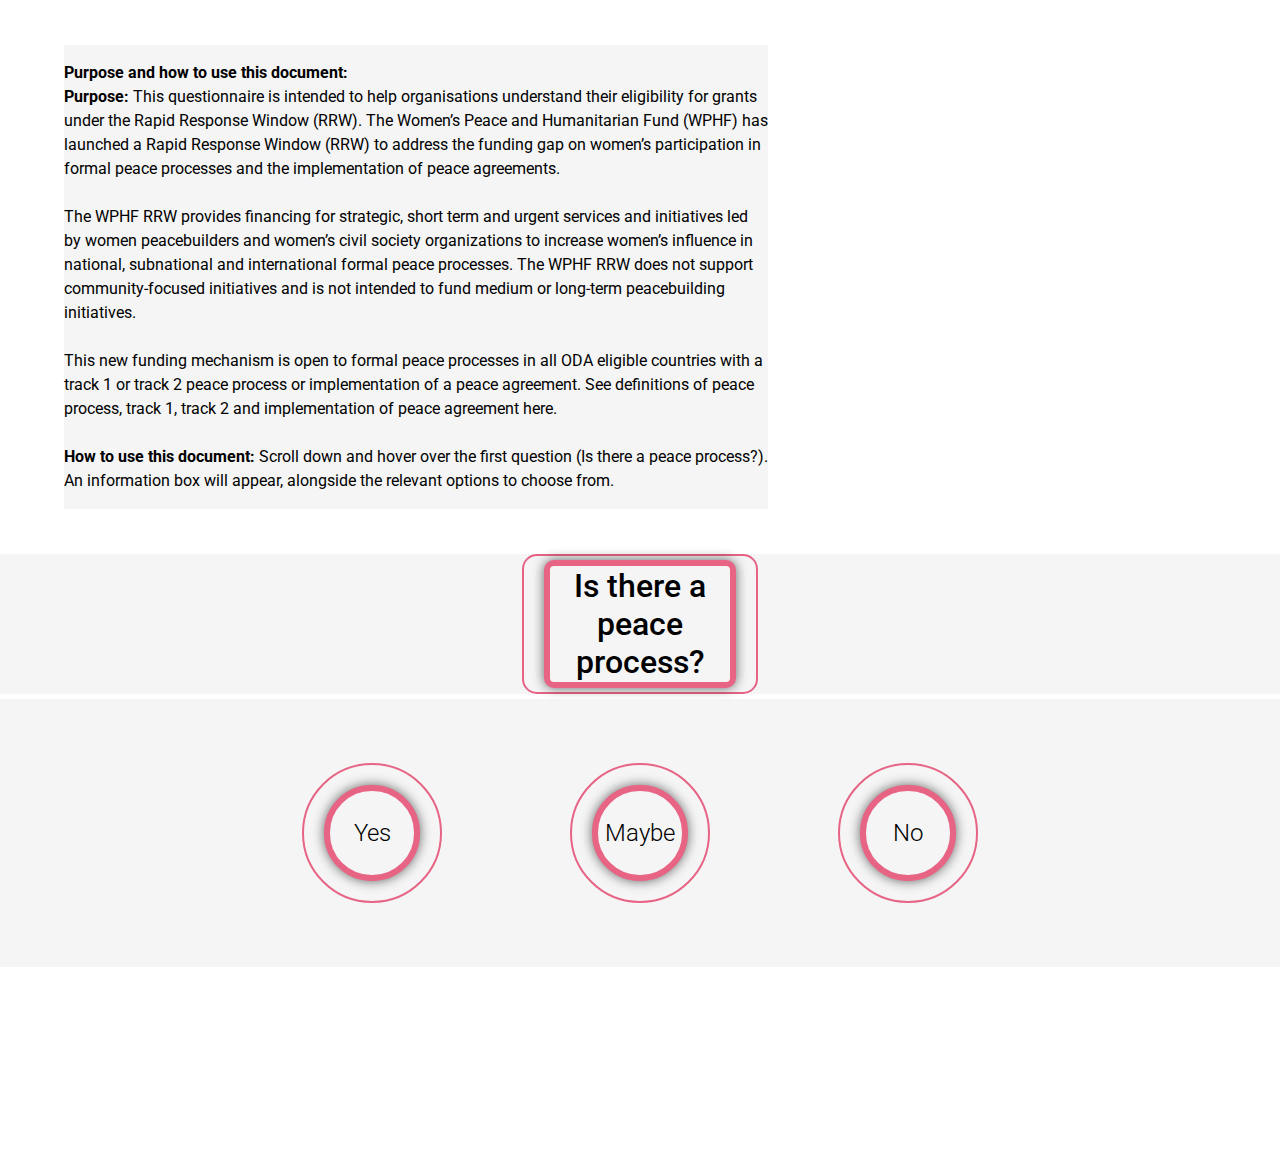
==== docs/index.html @ 641732fc "created a docs folder" ====
<!DOCTYPE html>
<html lang="en">
<head>
    <meta charset="UTF-8">
    <meta name="viewport" content="width=device-width, initial-scale=1.0">
    <link rel="stylesheet" href="https://fonts.googleapis.com/css2?family=Roboto:wght@300;400;500;700;900&display=swap">
    <link rel="stylesheet" type="text/css" href="RRW.css"> <!-- Assuming "styles.css" is in the same directory -->
    <script src="RRW.js"></script>
    <title>Inclusive Peace Demo site</title>
    <style>

        body {
            display: flex;
            justify-content: center;
            align-items: flex-start; /* Align items near the top */
            min-height: 100vh;
            margin: 0;
            background-color: #ffffff; /* Background color for the entire page */
        }
    .flowchart-container {
        margin-top: 5px; /* Small margin from the top */
    }
    </style>

</head>
<!--Body text begins here -->
<body>

<div class = container>
    <div class="preamblecontainer">
        <p> <strong> Purpose and how to use this document: </strong> <br>
            <strong> Purpose: </strong>This questionnaire is intended to help organisations understand their eligibility for grants under the Rapid Response Window (RRW). The Women’s Peace and Humanitarian Fund (WPHF) has launched a Rapid Response Window (RRW) to address the funding gap on women’s participation in formal peace processes and the implementation of peace agreements.
            <br><br>
            The WPHF RRW provides financing for strategic, short term and urgent services and initiatives led by women peacebuilders and women’s civil society organizations to increase women’s influence in national, subnational and international formal peace processes. The WPHF RRW does not support community-focused initiatives and is not intended to fund medium or long-term peacebuilding initiatives.
            <br><br>
            This new funding mechanism is open to formal peace processes in all ODA eligible countries with a track 1 or track 2 peace process or implementation of a peace agreement. See definitions of peace process, track 1, track 2 and implementation of peace agreement here.
            <br><br>
            <strong> How to use this document: </strong> Scroll down and hover over the first question (Is there a peace process?). An information box will appear, alongside the relevant options to choose from.
        </p>
    </div>
<!--    <div class="flowchart-super-container">-->

    <div class="flowchart-container">
                <div class="rectanglecard" >
                    <div class="rectanglecard-inner">
                        <!-- Your content goes here -->
                        <h1> Is there a peace process? </h1>
                    </div>
                </div>
    </div>

    <div class="flowchart-container">

        <div class="circlecard" id="element1">
            <div class="circlecard-inner" >
                <h2> Yes </h2>
            </div>
        </div>
        <div class="circlecard" id="element2">
            <div class="circlecard-inner">
                <h2> Maybe </h2>
            </div>
        </div>
        <div class="circlecard" id="element3">
            <div class="circlecard-inner">
            <h2> No </h2>
            </div>
        </div>
    </div>
</div>
<!--</div>-->
</body>
</html>
---- docs/RRW.css ----
body {
    background-color: #E76485; /* Background color for the entire page */
    font-family: 'Roboto', sans-serif;
}

h1 {
    font-family: 'Roboto', sans-serif;
    font-weight: 500; /* You can specify different font weights as needed */
    color: #000000;
}
h2 {
    font-family: 'Roboto', sans-serif;
    font-weight: 300; /* You can specify different font weights as needed */
    color: #000000;
}

p {
    font-family: 'Roboto', sans-serif;
    font-weight: 400;
    color: #000000;
}

/*create a class shared by all cards */


.container {
    position: relative;
    text-align: center; /* Center text horizontally */
}

.preamblecontainer{
    margin: 5vh 40vw 5vh 5vw; /* Margin values (top right bottom left) as percentages */
    /*width: 97.5vw; */
    /*height: 97.5vw;*/
    background-color: whitesmoke;
    display: flex; /* Use flexbox */
    justify-content: center; /* Center content horizontally */
    align-items: center; /* Center content vertically */
    text-align: left; /* Center text horizontally */
    line-height: 1.5; /* Increase line spacing to 1.5 times the font size */
}

.flowchart-super-container {
    margin-top: 0px; /* Increased margin from the top */
    background-color: whitesmoke;
    display: flex; /* Use flexbox */
    justify-content: center; /* Center content horizontally */
    align-items: center; /* Center content vertically */
    text-align: center; /* Center text horizontally */
}

.flowchart-container {
    margin-top: 0px; /* Increased margin from the top */
    background-color: whitesmoke;
    display: flex; /* Use flexbox */
    justify-content: center; /* Center content horizontally */
    align-items: center; /* Center content vertically */
    text-align: center; /* Center text horizontally */
}

.rectanglecard {
    width: 15vw; /* Set the width and height to make it a circle */
    height: 7.5vw;
    /*width: 200px; !* Set the width and height to make it a circle *!*/
    /*height: 200px;*/
    background-color: whitesmoke;
    border-radius: 15px; /* Adjust the value to control the roundness of the corners */
    padding: 20px; /* Adjust the padding as needed */
    margin: 0; /* Reset margin to zero */
    display: flex; /* Use flexbox */
    justify-content: center; /* Center content horizontally */
    align-items: center; /* Center content vertically */
    border: 2px solid #E76485; /* Add border color and width */
}

.rectanglecard-inner {
    background-color: whitesmoke;
    box-shadow: 0px 0px 12px rgba(0, 0, 0, 0.6); /* Optional: Add a shadow for depth */
    width: 80%; /* Set width and height to 100% for a perfect circle */
    height: 80%;
    border-radius: 10px; /* Adjust the value for inner rectangle roundness */
    padding: 20px; /* Adjust the padding as needed */
    margin: 0; /* Reset margin to zero */
    display: flex; /* Use flexbox */
    justify-content: center; /* Center content horizontally */
    align-items: center; /* Center content vertically */
    text-align: center; /* Center text horizontally */
    border: 6px solid #E76485; /* Add border color and width */
}

.circlecards {
    display: flex;
    justify-content: space-between; /* Evenly space the circle cards */
    /*width: 100%;*/
    flex-direction: column;
    align-items: center;
    margin: 15vw; /* Spacing between rectangle card and circle cards */
}

.circlecard {
    width: 7.5vw; /* Set the width and height to make it a circle */
    height: 7.5vw;
    /*width: 200px; !* Set the width and height to make it a circle *!*/
    /*height: 200px;*/
    background-color: whitesmoke;
    border-radius: 50%; /* Use 50% border-radius to make it a circle */
    padding: 20px; /* Adjust the padding as needed */
    margin: 5vw;
    /*margin-top: 20px; !* Spacing between circle cards *!*/
    /*box-sizing: border-box;*/

    display: flex; /* Use flexbox */
    flex-direction: column;
    justify-content: center; /* Center content horizontally */
    align-items: center; /* Center content vertically */
    border: 2px solid #E76485; /* Add border color and width */
}

.circlecard-inner {
    background-color: whitesmoke;
    box-shadow: 0px 0px 12px rgba(0, 0, 0, 0.6); /* Optional: Add a shadow for depth */
    width: 6.5vw; /* Set the width and height to make it a circle */
    height: 6.5vw;
    /*width: 100%; !* Set width and height to 100% for a perfect circle *!*/
    /*height: 100%;*/
    border-radius: 50%;
    /*padding: 20px; !* Adjust the padding as needed *!*/
    margin: 0; /* Reset margin to zero */
    display: flex; /* Use flexbox */
    justify-content: center; /* Center content horizontally */
    align-items: center; /* Center content vertically */
    text-align: center; /* Center text horizontally */
    border: 6px solid #E76485; /* Add border color and width */
}


.line-svg {
    position: absolute;
    top: 0;
    left: 0;
    width: 100%;
    height: 100%;
}

line {
    position: absolute;
    stroke: #000; /* Line color */
    stroke-width: 4px; /* Line width */
    z-index: 2; /* Place the line behind other elements */
}

/*#line {*/
/*    position: absolute;*/
/*    background-color: #000;*/
/*    z-index: -1; !* Place the line behind other elements *!*/
/*}*/
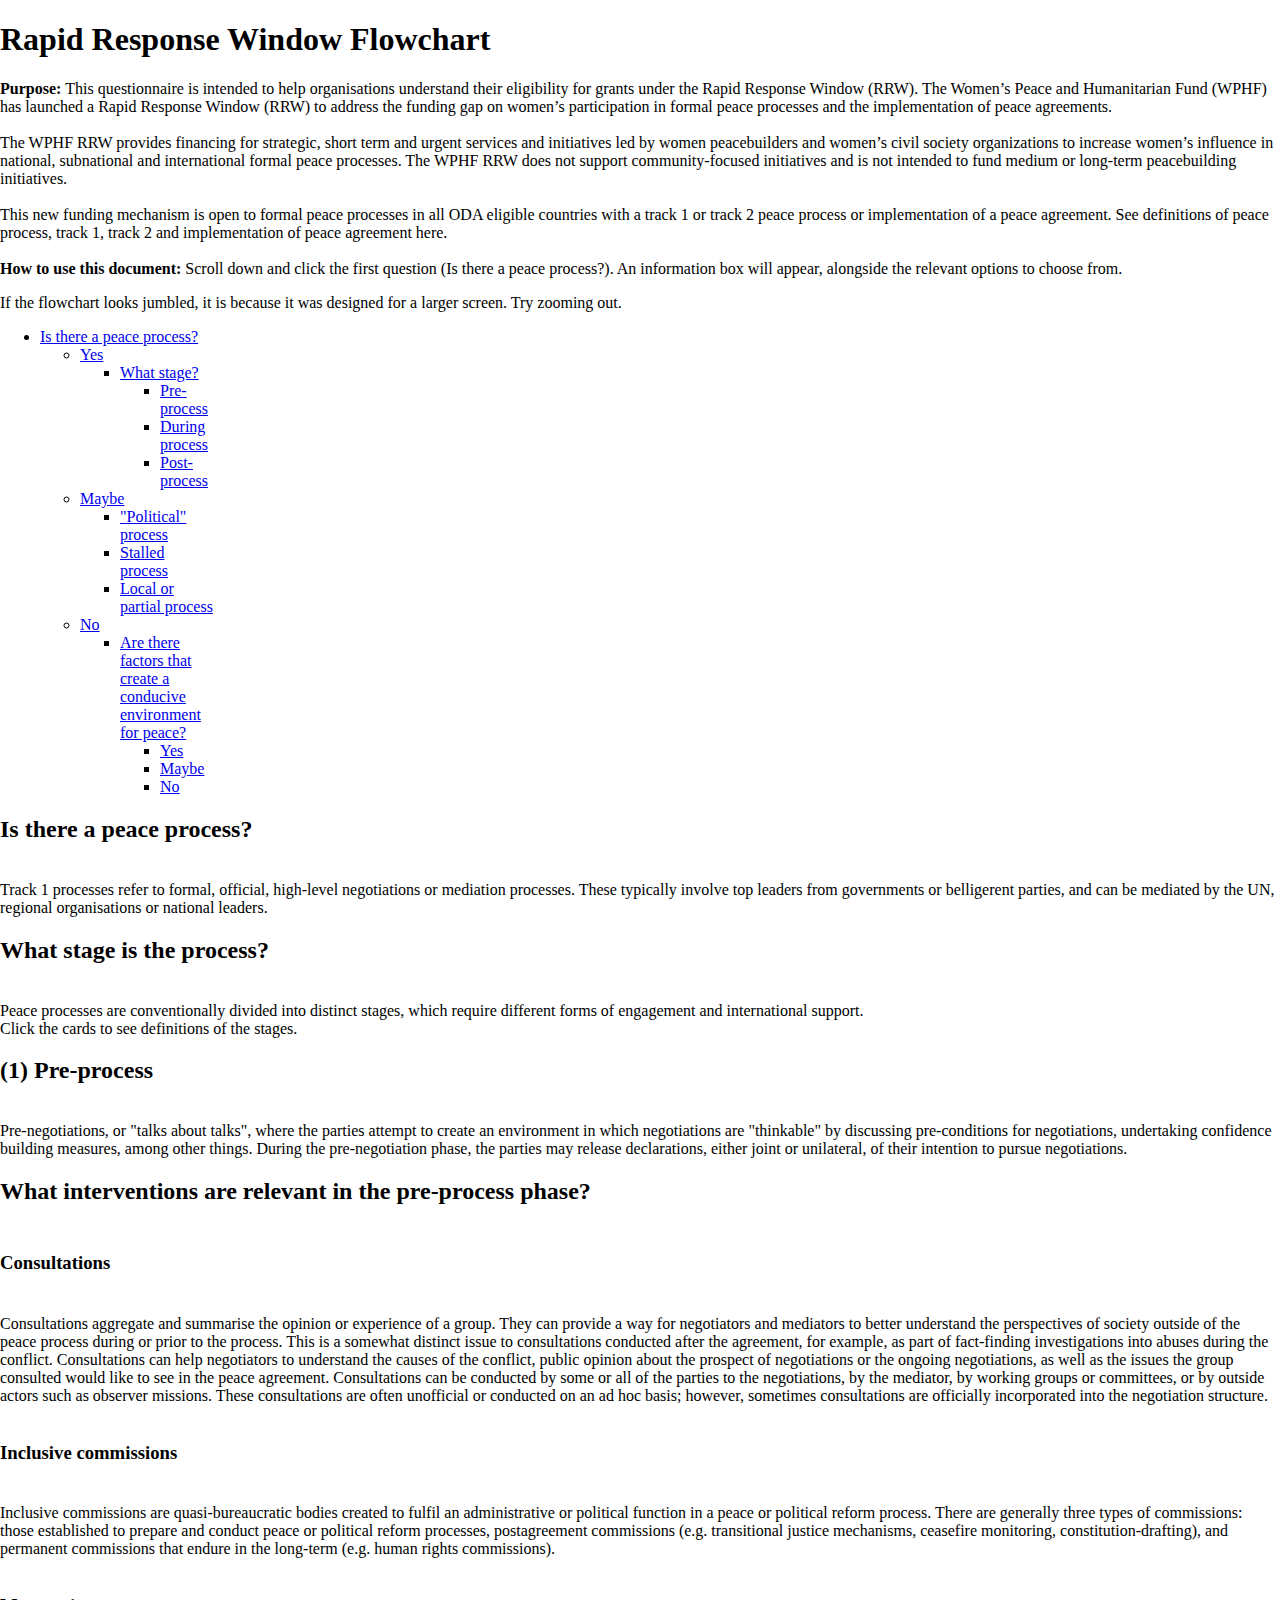
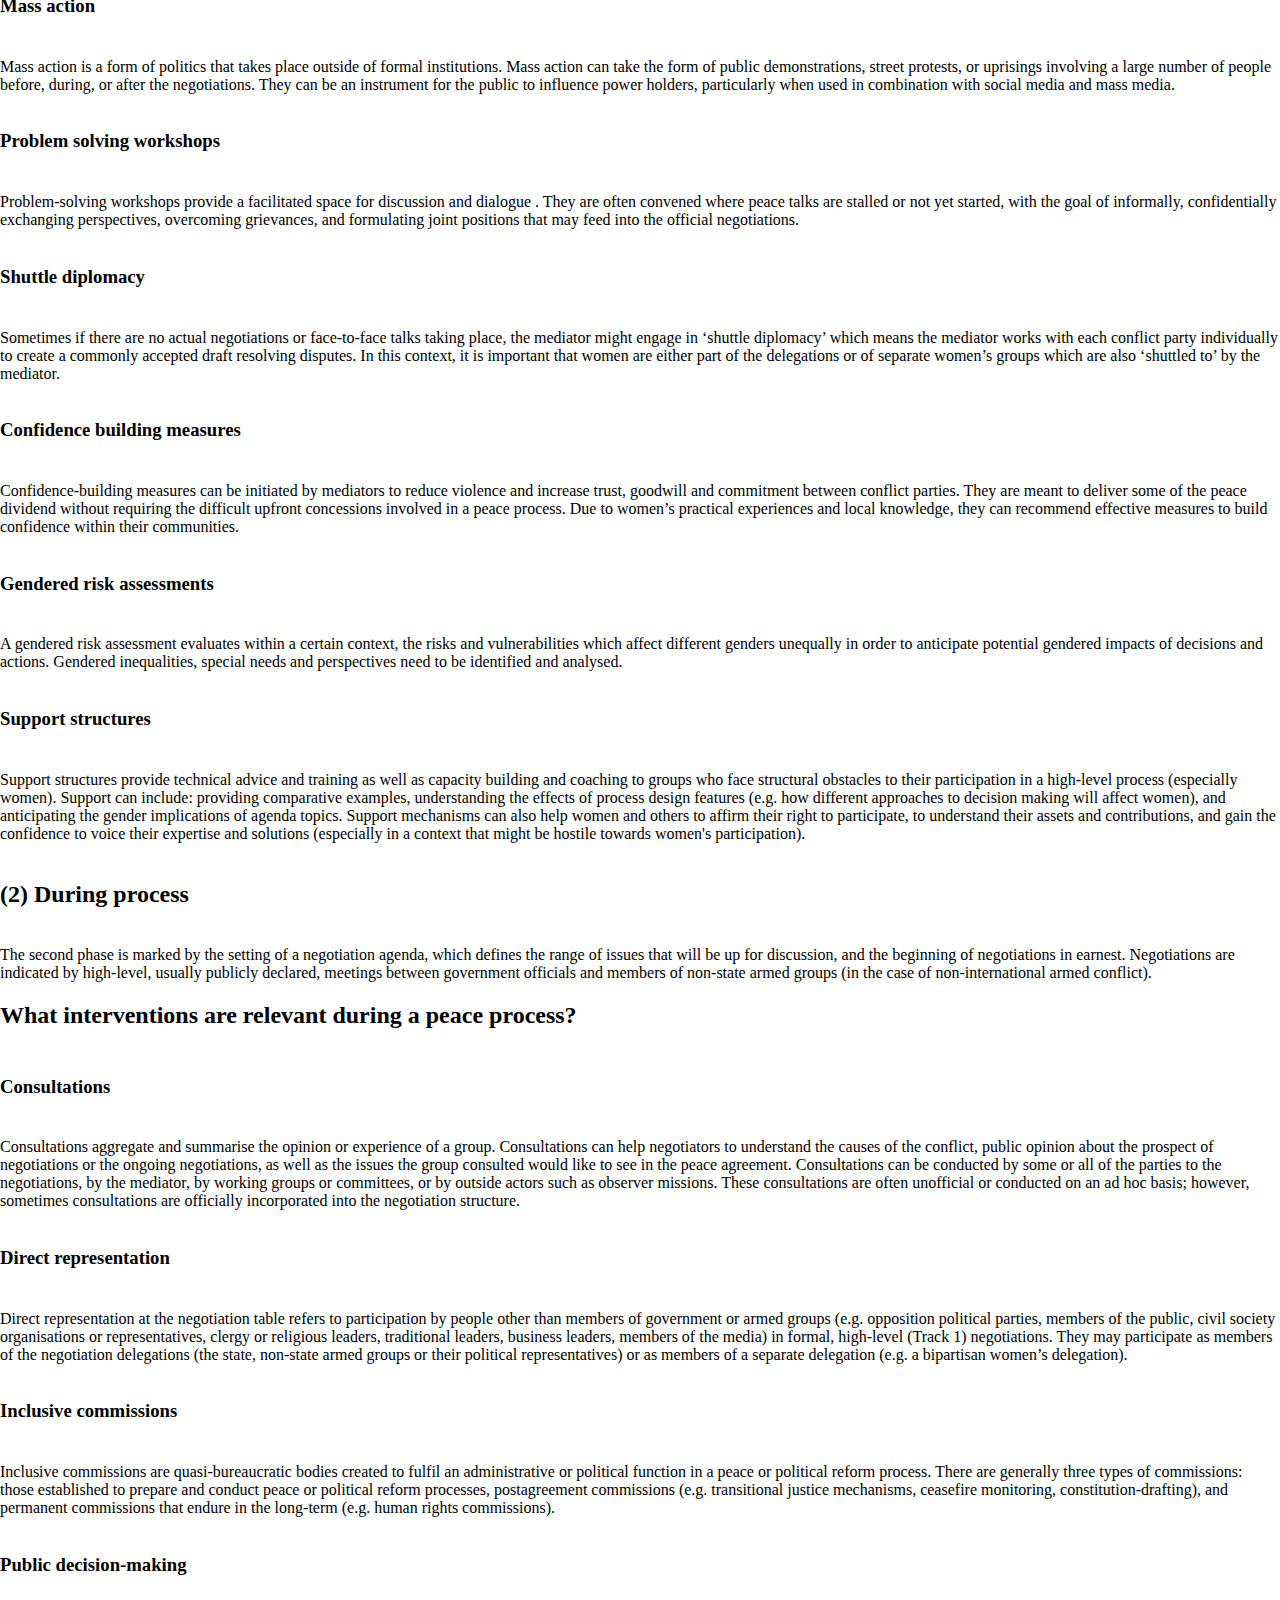
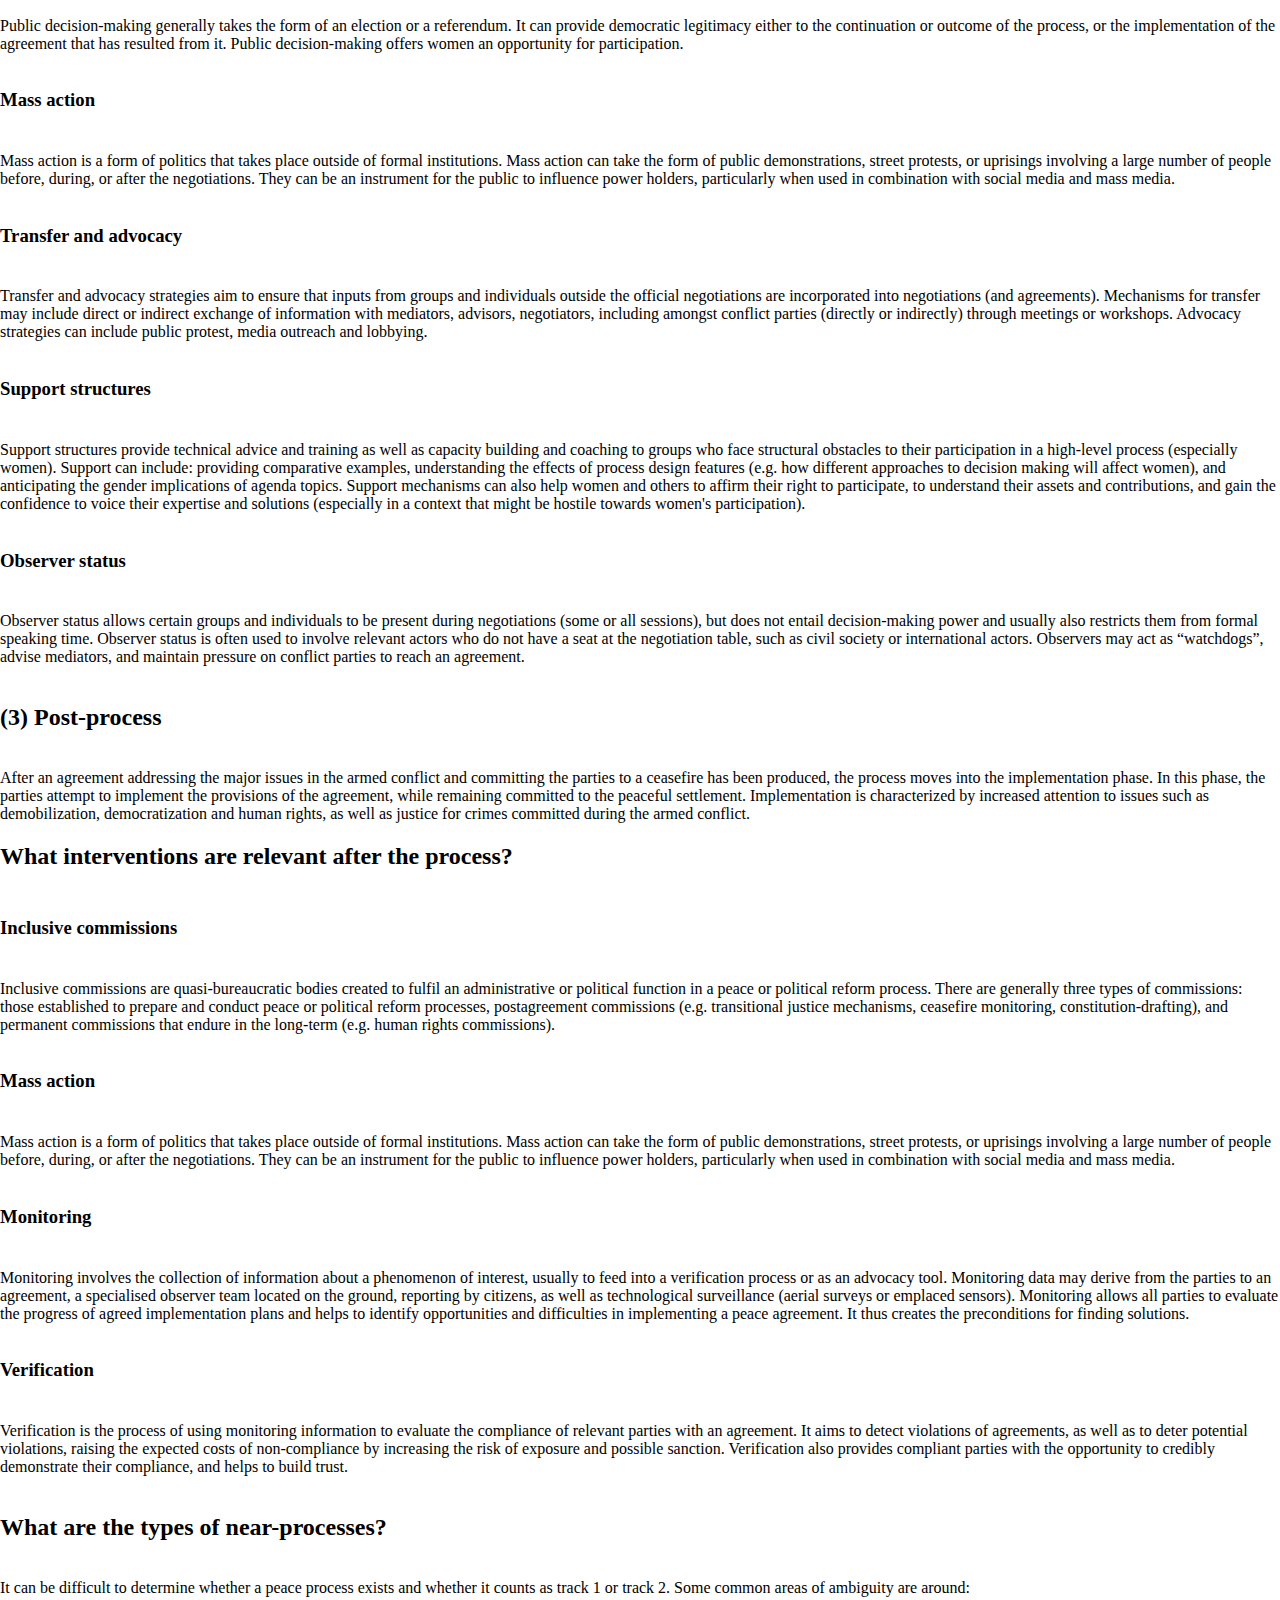
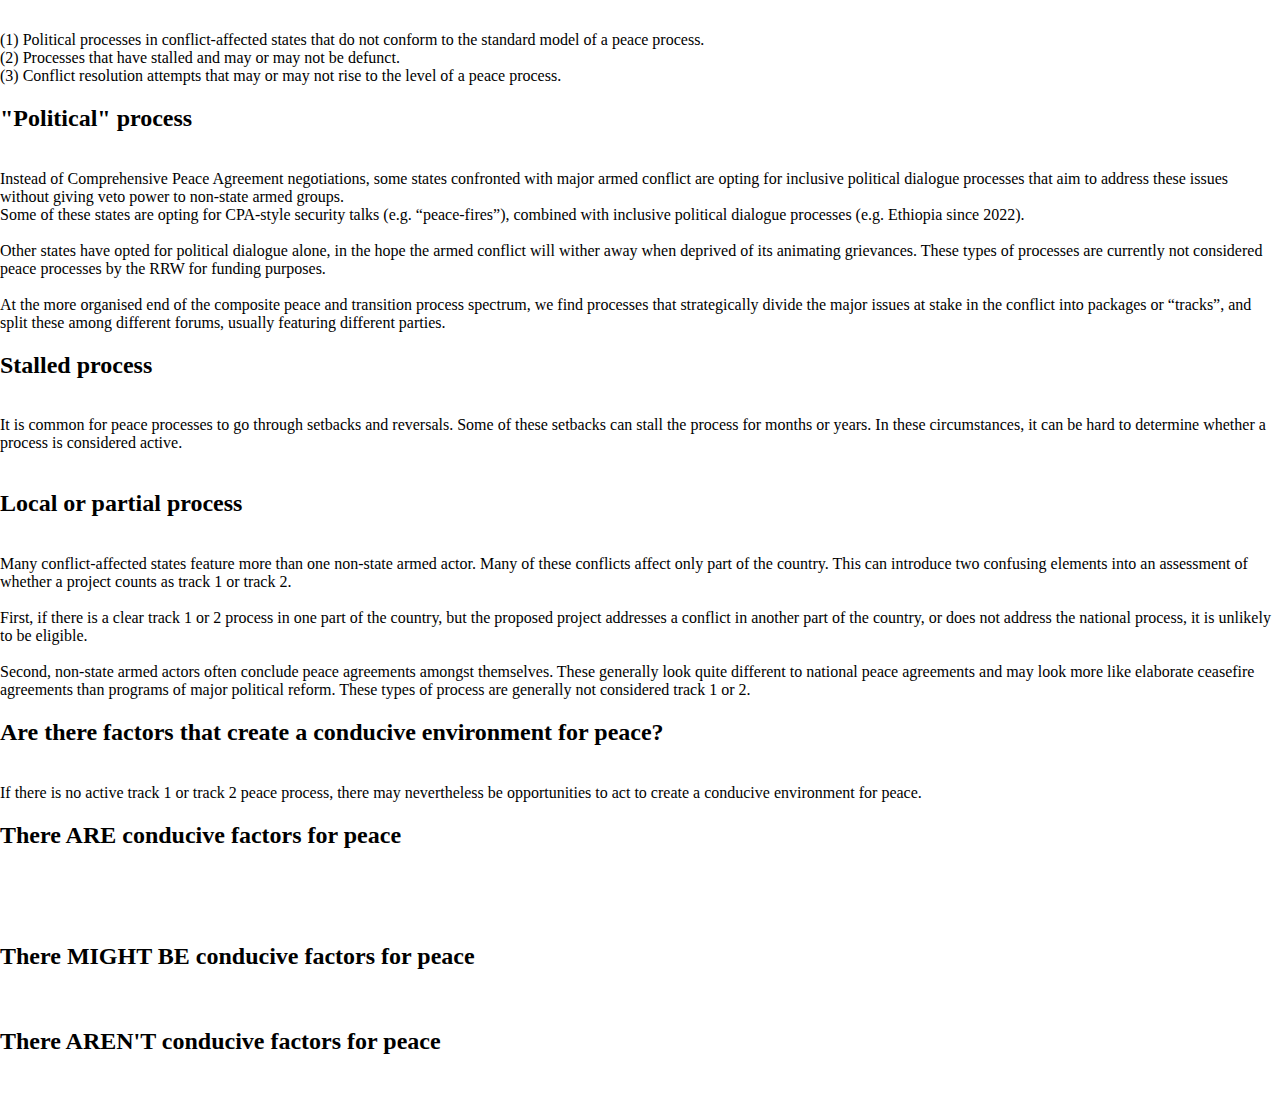
==== commit e22ccd25: "added completely the wrong file" ====
--- a/docs/index.html
+++ b/docs/index.html
@@ -4,11 +4,10 @@
     <meta charset="UTF-8">
     <meta name="viewport" content="width=device-width, initial-scale=1.0">
     <link rel="stylesheet" href="https://fonts.googleapis.com/css2?family=Roboto:wght@300;400;500;700;900&display=swap">
-    <link rel="stylesheet" type="text/css" href="RRW.css"> <!-- Assuming "styles.css" is in the same directory -->
-    <script src="RRW.js"></script>
-    <title>Inclusive Peace Demo site</title>
+    <link rel="stylesheet" type="text/css" href="RRW2.css"> <!-- Assuming "styles.css" is in the same directory -->
+    <script src="RRW2.js"></script>
+    <title>Title</title>
     <style>
-
         body {
             display: flex;
             justify-content: center;
@@ -17,57 +16,329 @@
             margin: 0;
             background-color: #ffffff; /* Background color for the entire page */
         }
-    .flowchart-container {
-        margin-top: 5px; /* Small margin from the top */
-    }
+        /*.flowchart-container {*/
+        /*    margin-top: 40px; !* Small margin from the top *!*/
+        /*}*/
     </style>
-
 </head>
-<!--Body text begins here -->
-<body>
+<body> <!-- Opening body tag here -->
 
 <div class = container>
+    <h1>Rapid Response Window Flowchart</h1>
     <div class="preamblecontainer">
-        <p> <strong> Purpose and how to use this document: </strong> <br>
+        <p class="cards-paragraph-style">
+            <!--            <strong> Purpose and how to use this document: </strong> <br>-->
             <strong> Purpose: </strong>This questionnaire is intended to help organisations understand their eligibility for grants under the Rapid Response Window (RRW). The Women’s Peace and Humanitarian Fund (WPHF) has launched a Rapid Response Window (RRW) to address the funding gap on women’s participation in formal peace processes and the implementation of peace agreements.
             <br><br>
             The WPHF RRW provides financing for strategic, short term and urgent services and initiatives led by women peacebuilders and women’s civil society organizations to increase women’s influence in national, subnational and international formal peace processes. The WPHF RRW does not support community-focused initiatives and is not intended to fund medium or long-term peacebuilding initiatives.
             <br><br>
             This new funding mechanism is open to formal peace processes in all ODA eligible countries with a track 1 or track 2 peace process or implementation of a peace agreement. See definitions of peace process, track 1, track 2 and implementation of peace agreement here.
             <br><br>
-            <strong> How to use this document: </strong> Scroll down and hover over the first question (Is there a peace process?). An information box will appear, alongside the relevant options to choose from.
+            <strong> How to use this document: </strong> Scroll down and click the first question (Is there a peace process?). An information box will appear, alongside the relevant options to choose from.
         </p>
+
     </div>
-<!--    <div class="flowchart-super-container">-->
-
-    <div class="flowchart-container">
-                <div class="rectanglecard" >
-                    <div class="rectanglecard-inner">
-                        <!-- Your content goes here -->
-                        <h1> Is there a peace process? </h1>
+
+    <!--    <div class="flowchart-super-container">-->
+    <div class="right-aligned-text">  If the flowchart looks jumbled, it is because it was designed for a larger screen. Try zooming out.</div>
+    <div class="split-container">
+        <div class="nav-container">
+            <nav class="nav">
+                <ul>
+                    <li id="element0">
+                        <!--                    toggleDisplayOn(['card1']);toggleDisplayOff(['card2']);toggleAlignment();-->
+                        <a href="javascript:void(0);" onclick="toggleDisplayOn(['card1']);toggleDisplayOff(getElementsWithPrefixExcluding('card','card1'));toggleTransparencyOn(['card1','element1','element2','element3']);toggleTransparencyOff(['card2'])">Is there a peace process?</a> <!--    *toggleDisplay(['element1','element2','element3']);-->
+                        <ul>
+                            <li id="element1">
+                                <!--                            <a href="javascript:void(0);" id="yes" onclick="toggleDisplayOff(['card1','maybe-non-inclusive-process','maybe-stalled-process','maybe-coopted-process','no-what-factors','no-yes','no-no']);toggleDisplayOn(['element4','yes-pre-process','yes-during-process','yes-post-process']);toggleTransparency(['card1','card2'])">Yes</a>  &lt;!&ndash;    //)&ndash;&gt;-->
+                                <a href="javascript:void(0);" id="yes" onclick="toggleDisplayOn(['cardYes.1']);toggleDisplayOff(getElementsWithPrefixExcluding('card','cardYes.1'));toggleTransparencyOff(['card1', 'maybe-non-inclusive-process','maybe-stalled-process','maybe-coopted-process', 'no-what-factors','no-yes','no-no']);toggleTransparencyOn(['cardYes.1','element4','yes-pre-process','yes-during-process','yes-post-process'])">Yes</a>  <!--    //)-->
+                                <ul>
+                                    <li id="element4">
+                                        <a href="javascript:void(0);">What stage?</a>
+                                        <ul>
+
+                                            <li id="yes-pre-process" onclick = "toggleDisplayOff(['yes-during-process-h2a','yes-post-process-h2a','cardYes.3','cardYes.3.1','cardYes.4','cardYes.4.1',getElementsWithPrefixExcluding('card','cardYes.2','cardYes.2.1')]);toggleDisplayBlock(['cardYes.2','cardYes.2.1']);toggleDisplayOn(['yes-pre-process-h2a']);toggleTransparencyOn(['cardYes.2','cardYes.2.1','yes-pre-process-h2a']);myClickHandler(getArrayofElementsWithPrefixExcluding('card','cardYes.2','cardYes.2.1'))">
+                                                        <!-- for some reason the getelementswithprefixexcluding function doesn't seem to work in this spot, even though it captures the stuff it's supposed to. So I've called the same elements directly as part of an array    -->
+                                                <a href="javascript:void(0);">Pre-<br>process</a>
+                                                <ul>
+                                                    <li id="yes-pre-process-h2a" style="display: none">
+                                                        <a href="javascript:void(0);">
+                                                            <h2> What can be done? </h2> <br><br>
+                                                        <p> Consultations <br>
+                                                            Inclusive commissions <br>
+                                                            Mass action <br>
+                                                            Problem solving workshops <br>
+                                                            Shuttle diplomacy <br>
+                                                            Confidence building measures <br>
+                                                            Gendered risk assessments <br>
+                                                            Support structures <br>
+                                                        </p>
+                                                        </a>
+                                                    </li>
+                                                </ul>
+                                            </li>
+                                            <li id="yes-during-process" onclick = "toggleDisplayOff(['yes-pre-process-h2a','yes-post-process-h2a','cardYes.2','cardYes.2.1','cardYes.4','cardYes.4.1',getElementsWithPrefixExcluding('card','cardYes.3','cardYes.3.1')]);toggleDisplayBlock(['cardYes.3','cardYes.3.1']);toggleDisplayOn(['yes-during-process-h2a']);toggleTransparencyOn(['cardYes.3','cardYes.3.1','yes-during-process-h2a']);myClickHandler(['yes-pre-process-h2a',getElementsWithPrefixExcluding('card','cardYes.3','cardYes.3.1')])"> <!-- toggleDisplayOff(['yes-pre-process-h2a','yes-post-process-h2a'])-->
+                                                <a href="javascript:void(0);">During<br>process</a>
+                                                <ul>
+                                                    <li id="yes-during-process-h2a" style="display: none;">
+                                                        <a href="javascript:void(0);">
+                                                                <h2> What can be done? </h2> <br><br>
+                                                            <p> Consultations <br>
+                                                                Direct representation <br>
+                                                                Inclusive commissions <br>
+                                                                Public decision-making <br>
+                                                                Mass action <br>
+                                                                Transfer and advocacy <br>
+                                                                Support structures <br>
+                                                                Observer status <br>
+                                                            </p>
+                                                        </a>
+                                                    </li>
+                                                </ul>
+                                            </li>
+                                            <li id="yes-post-process" onclick = "toggleDisplayOff(['yes-pre-process-h2a','yes-during-process-h2a','cardYes.3','cardYes.3.1','cardYes.2','cardYes.2.1',getElementsWithPrefixExcluding('card','cardYes.4','cardYes.4.1')]);toggleDisplayBlock(['cardYes.4','cardYes.4.1']);toggleDisplayOn(['yes-post-process-h2a']);toggleTransparencyOn(['cardYes.4','cardYes.4.1','yes-post-process-h2a']);myClickHandler(getArrayofElementsWithPrefixExcluding('card','cardYes.4','cardYes.4.1'))"> <!-- toggleDisplayOff(['yes-pre-process-h2a','yes-post-process-h2a'])-->
+                                                <a href="javascript:void(0);">Post-<br>process</a>
+                                                <ul>
+                                                    <li id="yes-post-process-h2a" style="display: none;">
+                                                        <a href="javascript:void(0);">
+                                                            <h2> What can be done? </h2> <br><br>
+                                                            <p> Inclusive commissions <br>
+                                                                Mass action <br>
+                                                                Public decision-making <br>
+                                                                Monitoring <br>
+                                                                Verification <br>
+                                                            </p>
+                                                        </a>
+                                                    </li>
+                                                </ul>
+                                            </li>
+                                        </ul>
+                                </ul>
+                            </li>
+                            <li id="element2">
+                                <!--                            <a href="javascript:void(0);" id="maybe"; onclick="toggleDisplayOff(['element4','yes-pre-process','yes-during-process','yes-post-process','no-what-factors','no-yes','no-no']);toggleDisplayOn(['maybe-non-inclusive-process','maybe-stalled-process','maybe-coopted-process'])">Maybe</a>-->
+                                <a href="javascript:void(0);" id="maybe" onclick="toggleDisplayOn(['cardMaybe.1']);toggleDisplayOff(getElementsWithPrefixExcluding('card','cardMaybe.1'));toggleTransparencyOff(['cardYes.1','element4','yes-pre-process','yes-during-process','yes-post-process','no-what-factors','no-yes','no-no']);toggleTransparencyOn(['cardMaybe.1','element2','maybe-non-inclusive-process','maybe-stalled-process','maybe-coopted-process'])">Maybe</a>
+                                <ul>
+                                    <li id = "maybe-non-inclusive-process">
+                                        <a href="javascript:void(0);" onclick="toggleDisplayOn(['cardMaybe.2']);toggleTransparencyOn(['cardMaybe.2']);toggleDisplayOff(getElementsWithPrefixExcluding('card','cardMaybe.2'))">"Political"<br>process</a>
+                                        <ul>
+                                        </ul>
+                                    </li>
+                                    <li id = "maybe-stalled-process">
+                                        <a href="javascript:void(0);" onclick="toggleDisplayOn(['cardMaybe.3']);toggleTransparencyOn(['cardMaybe.3']);toggleDisplayOff(getElementsWithPrefixExcluding('card','cardMaybe.3'))">Stalled<br>process</a>
+                                        <ul>
+                                        </ul>
+                                    </li>
+                                    <li id = "maybe-coopted-process">
+                                        <a href="javascript:void(0);" onclick="toggleDisplayOn(['cardMaybe.4']);toggleTransparencyOn(['cardMaybe.4']);toggleDisplayOff(getElementsWithPrefixExcluding('card','cardMaybe.4'))">Local or <br>partial process</a>
+                                        <ul>
+                                        </ul>
+                                    </li>
+                                </ul>
+                            </li>
+                            <li id="element3">
+                                <a href="javascript:void(0);" id="no" onclick="toggleDisplayOn(['cardNo.1']);toggleTransparencyOn(['cardNo.1']);toggleDisplayOff(getElementsWithPrefixExcluding('card','cardNo.1'));toggleTransparencyOff(['cardYes.1','element4','yes-pre-process','yes-during-process','yes-post-process', 'maybe-non-inclusive-process','maybe-stalled-process','maybe-coopted-process']);toggleTransparencyOn(['no-what-factors','no-yes','no-maybe','no-no'])">No</a>
+                                <!--                            <a href="javascript:void(0);" id="no"; onclick="toggleDisplayOff(['yes-pre-process','yes-during-process','yes-post-process', 'maybe-non-inclusive-process','maybe-stalled-process','maybe-coopted-process'])">No</a>-->
+                                <ul>
+                                    <li id="no-what-factors">
+                                        <a href="javascript:void(0);">Are there<br>factors that<br> create a<br>conducive<br>environment<br>for peace?</a>
+                                        <ul>
+                                            <li id="no-yes">
+                                                <a href="javascript:void(0);" >Yes</a>
+                                                <ul>
+                                                </ul>
+                                            </li>
+                                            <li id="no-maybe">
+                                                <a href="javascript:void(0);">Maybe</a>
+                                                <ul>
+                                                </ul>
+                                            </li>
+                                            <li id="no-no">
+                                                <a href="javascript:void(0);" >No</a>
+                                                <ul>
+                                                </ul>
+                                            </li>
+                                        </ul>
+                                </ul>
+                            </li>
+                        </ul>
+                    </li>
+                </ul>
+            </nav>
+        </div>
+<!--     HIDDEN CONTAINER BEGINS HERE -->
+        <div class="hidden-text-container">
+            <div class="toprectanglecard" id="card1">
+                <h2> Is there a peace process? </h2>
+                <p class="cards-paragraph-style"> <br> Track 1 processes refer to formal, official, high-level negotiations or mediation processes.  These typically involve top leaders from governments or belligerent parties, and can be mediated by the UN, regional organisations or national leaders.  </p>
+            </div>
+            <div class="rectanglecard" id="cardYes.1">
+                <h2> What stage is the process? </h2>
+                <p class="cards-paragraph-style"> <br> Peace processes are conventionally divided into distinct stages, which require different forms of engagement and international support. <br> Click the cards to see definitions of the stages. <br>
+                </p>
+            </div>
+            <div class="rectanglecard" id="cardYes.2">
+                <h2> (1) Pre-process </h2>
+                <p class="cards-paragraph-style"> <br> Pre-negotiations, or "talks about talks", where the parties attempt to create an environment in which negotiations are "thinkable" by discussing pre-conditions for negotiations, undertaking confidence building measures, among other things. During the pre-negotiation phase, the parties may release declarations, either joint or unilateral, of their intention to pursue negotiations.
+                </p>
+            </div>
+            <div class="rectanglecard" id="cardYes.2.1">
+                <h2> What interventions are relevant in the pre-process phase? <br> <br>  </h2>
+                    <div class="left-aligned-text" display="block">
+                        <div class="expandable-section">
+                            <h3 class="expandable-heading">Consultations <br> <br> </h3>
+                            <p class="expandable-content"> Consultations aggregate and summarise the opinion or experience of a group. They  can provide a way for negotiators and mediators to better understand the perspectives of society outside of the peace process during or prior to the process. This is a somewhat distinct issue to consultations conducted after the agreement, for example, as part of fact-finding investigations into abuses during the conflict. Consultations can help negotiators to understand the causes of the conflict, public opinion about the prospect of negotiations or the ongoing negotiations, as well as the issues the group consulted would like to see in the peace agreement. Consultations can be conducted by some or all of the parties to the negotiations, by the mediator, by working groups or committees, or by outside actors such as observer missions. These consultations are often unofficial or conducted on an ad hoc basis; however, sometimes consultations are officially incorporated into the negotiation structure. <br> <br> </p>
+                        </div>
+                        <div class="expandable-section">
+                            <h3 class="expandable-heading">Inclusive commissions <br> <br> </h3>
+                            <p class="expandable-content"> Inclusive commissions are quasi-bureaucratic bodies created to fulfil an administrative or political function in a peace or political reform process. There are generally three types of commissions: those established to prepare and conduct peace or political reform processes, postagreement commissions (e.g. transitional justice mechanisms, ceasefire monitoring, constitution-drafting), and permanent commissions that endure in the long-term (e.g. human rights commissions). <br> <br> </p>
+                        </div>
+                        <div class="expandable-section">
+                            <h3 class="expandable-heading"> Mass action <br> <br> </h3>
+                            <p class="expandable-content"> Mass action is a form of politics that takes place outside of formal institutions. Mass action can take the form of public demonstrations, street protests, or uprisings involving a large number of people before, during, or after the negotiations. They can be an instrument for the public to influence power holders, particularly when used in combination with social media and mass media. <br> <br> </p>
+                        </div>
+                        <div class="expandable-section">
+                            <h3 class="expandable-heading"> Problem solving workshops <br> <br> </h3>
+                            <p class="expandable-content"> Problem-solving workshops provide a  facilitated space for discussion and dialogue . They are often convened where peace talks are stalled or not yet started, with the goal of informally, confidentially exchanging perspectives, overcoming grievances, and formulating joint positions that may feed into the official negotiations. <br> <br> </p>
+                        </div>
+                        <div class="expandable-section">
+                            <h3 class="expandable-heading"> Shuttle diplomacy <br> <br> </h3>
+                            <p class="expandable-content"> Sometimes if there are no actual negotiations or face-to-face talks taking place, the mediator might engage in ‘shuttle diplomacy’ which means the mediator works with each conflict party individually to create a commonly accepted draft resolving disputes. In this context, it is important that women are either part of the delegations or of separate women’s groups which are also ‘shuttled to’ by the mediator.<br> <br> </p>
+                        </div>
+                        <div class="expandable-section">
+                            <h3 class="expandable-heading"> Confidence building measures <br> <br> </h3>
+                            <p class="expandable-content"> Confidence-building measures can be initiated by mediators to reduce violence and increase trust, goodwill and commitment between conflict parties. They are meant to deliver some of the peace dividend without requiring the difficult upfront concessions involved in a peace process. Due to women’s practical experiences and local knowledge, they can recommend effective measures to build confidence within their communities.<br> <br> </p>
+                        </div>
+                        <div class="expandable-section">
+                            <h3 class="expandable-heading"> Gendered risk assessments <br> <br> </h3>
+                            <p class="expandable-content"> A gendered risk assessment evaluates within a certain context, the risks and vulnerabilities which affect different genders unequally in order to anticipate potential gendered impacts of decisions and actions. Gendered inequalities, special needs and perspectives need to be identified and analysed. <br> <br> </p>
+                        </div>
+                        <div class="expandable-section">
+                            <h3 class="expandable-heading"> Support structures <br> <br> </h3>
+                            <p class="expandable-content"> Support structures provide technical advice and training as well as capacity building and coaching to groups who face structural obstacles to their participation in a high-level process (especially women).  Support can include: providing comparative examples, understanding the effects of process design features (e.g. how different approaches to decision making will affect women), and anticipating the gender implications of agenda topics. Support mechanisms can also help women and others to affirm their right to participate, to understand their assets and contributions, and gain the confidence to voice their expertise and solutions (especially in a context that might be hostile towards women's participation). <br> <br> </p>
+                        </div>
+                    </div>
+            </div>
+
+            <div class="rectanglecard" id="cardYes.3">
+                <h2> (2) During process </h2>
+                <p class="cards-paragraph-style"> <br> The second phase is marked by the setting of a negotiation agenda, which defines the range of issues that will be up for discussion, and the beginning of negotiations in earnest. Negotiations are indicated by high-level, usually publicly declared, meetings between government officials and members of non-state armed groups (in the case of non-international armed conflict).
+                </p>
+            </div>
+
+            <div class="rectanglecard" id="cardYes.3.1">
+                <h2> What interventions are relevant during a peace process? <br> <br>  </h2>
+                <div class="left-aligned-text" display="block">
+                    <div class="expandable-section">
+                        <h3 class="expandable-heading">Consultations <br> <br> </h3>
+                        <p class="expandable-content"> Consultations aggregate and summarise the opinion or experience of a group. Consultations can help negotiators to understand the causes of the conflict, public opinion about the prospect of negotiations or the ongoing negotiations, as well as the issues the group consulted would like to see in the peace agreement. Consultations can be conducted by some or all of the parties to the negotiations, by the mediator, by working groups or committees, or by outside actors such as observer missions. These consultations are often unofficial or conducted on an ad hoc basis; however, sometimes consultations are officially incorporated into the negotiation structure. <br> <br> </p>
+                    </div>
+                    <div class="expandable-section">
+                        <h3 class="expandable-heading">Direct representation <br> <br> </h3>
+                        <p class="expandable-content"> Direct representation at the negotiation table refers to participation by people other than members of government or armed groups (e.g. opposition political parties, members of the public, civil society organisations or representatives, clergy or religious leaders, traditional leaders, business leaders, members of the media) in formal, high-level (Track 1) negotiations. They may participate as members of the negotiation delegations (the state, non-state armed groups or their political representatives) or as members of a separate delegation (e.g. a bipartisan women’s delegation). <br> <br> </p>
+                    </div>
+                    <div class="expandable-section">
+                        <h3 class="expandable-heading">Inclusive commissions <br> <br> </h3>
+                        <p class="expandable-content"> Inclusive commissions are quasi-bureaucratic bodies created to fulfil an administrative or political function in a peace or political reform process. There are generally three types of commissions: those established to prepare and conduct peace or political reform processes, postagreement commissions (e.g. transitional justice mechanisms, ceasefire monitoring, constitution-drafting), and permanent commissions that endure in the long-term (e.g. human rights commissions). <br> <br> </p>
+                    </div>
+                    <div class="expandable-section">
+                        <h3 class="expandable-heading"> Public decision-making <br> <br> </h3>
+                        <p class="expandable-content"> Public decision-making generally takes the form of an election or a referendum. It can provide democratic legitimacy either to the continuation or outcome of the process, or the implementation of the agreement that has resulted from it. Public decision-making offers women an opportunity for participation.<br> <br> </p>
+                    </div>
+                    <div class="expandable-section">
+                        <h3 class="expandable-heading"> Mass action <br> <br> </h3>
+                        <p class="expandable-content"> Mass action is a form of politics that takes place outside of formal institutions. Mass action can take the form of public demonstrations, street protests, or uprisings involving a large number of people before, during, or after the negotiations. They can be an instrument for the public to influence power holders, particularly when used in combination with social media and mass media. <br> <br> </p>
+                    </div>
+                    <div class="expandable-section">
+                        <h3 class="expandable-heading"> Transfer and advocacy <br> <br> </h3>
+                        <p class="expandable-content"> Transfer and advocacy strategies aim to ensure that inputs from groups and individuals outside the official negotiations are incorporated into negotiations (and agreements). Mechanisms for transfer may include direct or indirect exchange of information with mediators, advisors, negotiators, including amongst conflict parties (directly or indirectly) through meetings or workshops. Advocacy strategies can include public protest, media outreach and lobbying. <br> <br> </p>
+                    </div>
+                    <div class="expandable-section">
+                        <h3 class="expandable-heading"> Support structures <br> <br> </h3>
+                        <p class="expandable-content"> Support structures provide technical advice and training as well as capacity building and coaching to groups who face structural obstacles to their participation in a high-level process (especially women).  Support can include: providing comparative examples, understanding the effects of process design features (e.g. how different approaches to decision making will affect women), and anticipating the gender implications of agenda topics. Support mechanisms can also help women and others to affirm their right to participate, to understand their assets and contributions, and gain the confidence to voice their expertise and solutions (especially in a context that might be hostile towards women's participation). <br> <br> </p>
+                    </div>
+                    <div class="expandable-section">
+                        <h3 class="expandable-heading"> Observer status <br> <br> </h3>
+                        <p class="expandable-content"> Observer status allows certain groups and individuals to be present during negotiations (some or all sessions), but does not entail decision-making power and usually also restricts them from formal speaking time. Observer status is often used to involve relevant actors  who do not have a seat at the negotiation table, such as civil society or international actors. Observers may act as “watchdogs”, advise mediators, and maintain pressure on conflict parties to reach an agreement.<br> <br> </p>
                     </div>
                 </div>
-    </div>
-
-    <div class="flowchart-container">
-
-        <div class="circlecard" id="element1">
-            <div class="circlecard-inner" >
-                <h2> Yes </h2>
-            </div>
-        </div>
-        <div class="circlecard" id="element2">
-            <div class="circlecard-inner">
-                <h2> Maybe </h2>
-            </div>
-        </div>
-        <div class="circlecard" id="element3">
-            <div class="circlecard-inner">
-            <h2> No </h2>
+            </div>
+
+            <div class="rectanglecard" id="cardYes.4">
+                <h2> (3) Post-process </h2>
+                <p class="cards-paragraph-style"> <br> After an agreement addressing the major issues in the armed conflict and committing the parties to a ceasefire has been produced, the process moves into the implementation phase. In this phase, the parties attempt to implement the provisions of the agreement, while remaining committed to the peaceful settlement. Implementation is characterized by increased attention to issues such as demobilization, democratization and human rights,  as well as justice for crimes committed during the armed conflict.
+                </p>
+            </div>
+            <div class="rectanglecard" id="cardYes.4.1">
+                <h2> What interventions are relevant after the process? <br> <br>  </h2>
+                <div class="left-aligned-text" display="block">
+                    <div class="expandable-section">
+                        <h3 class="expandable-heading">Inclusive commissions <br> <br> </h3>
+                        <p class="expandable-content"> Inclusive commissions are quasi-bureaucratic bodies created to fulfil an administrative or political function in a peace or political reform process. There are generally three types of commissions: those established to prepare and conduct peace or political reform processes, postagreement commissions (e.g. transitional justice mechanisms, ceasefire monitoring, constitution-drafting), and permanent commissions that endure in the long-term (e.g. human rights commissions). <br> <br> </p>
+                    </div>
+                    <div class="expandable-section">
+                        <h3 class="expandable-heading"> Mass action <br> <br> </h3>
+                        <p class="expandable-content"> Mass action is a form of politics that takes place outside of formal institutions. Mass action can take the form of public demonstrations, street protests, or uprisings involving a large number of people before, during, or after the negotiations. They can be an instrument for the public to influence power holders, particularly when used in combination with social media and mass media. <br> <br> </p>
+                    </div>
+                    <div class="expandable-section">
+                        <h3 class="expandable-heading"> Monitoring <br> <br> </h3>
+                        <p class="expandable-content"> Monitoring involves the collection of information about a phenomenon of interest, usually to feed into a verification process or as an advocacy tool. Monitoring data may derive from the parties to an agreement, a specialised observer team located on the ground, reporting by citizens, as well as technological surveillance (aerial surveys or emplaced sensors). Monitoring allows all parties to evaluate the progress of agreed implementation plans and helps to identify opportunities and difficulties in implementing a peace agreement. It thus creates the preconditions for finding solutions. <br> <br> </p>
+                    </div>
+                    <div class="expandable-section">
+                        <h3 class="expandable-heading"> Verification <br> <br> </h3>
+                        <p class="expandable-content"> Verification is the process of using monitoring information to evaluate the compliance of relevant parties with an agreement. It aims to detect violations of agreements, as well as to deter potential violations, raising the expected costs of non-compliance by increasing the risk of exposure and possible sanction. Verification also provides compliant parties with the opportunity to credibly demonstrate their compliance, and helps to build trust. <br> <br> </p>
+                    </div>
+                </div>
+            </div>
+            <div class="rectanglecard" id="cardMaybe.1">
+                <h2> What are the types of near-processes? </h2>
+                <p class="cards-paragraph-style"> <br> It can be difficult to determine whether a peace process exists and whether it counts as track 1 or track 2. Some common areas of ambiguity are around: </p>
+                <div class="left-aligned-text">
+                    <br>(1) Political processes in conflict-affected states that do not conform to the standard model of a peace process.  <br>(2) Processes that have stalled and may or may not be defunct.  <br>(3) Conflict resolution attempts that may or may not rise to the level of a peace process.
+                </div>
+            </div>
+            <!--    -->
+            <div class="rectanglecard" id="cardMaybe.2">
+                <h2> "Political" process </h2>
+                <p class="cards-paragraph-style"> <br> Instead of Comprehensive Peace Agreement negotiations, some states confronted with major armed conflict are opting for inclusive political dialogue processes that aim to address these issues without giving veto power to non-state armed groups. <br>
+                    Some of these states are opting for CPA-style security talks (e.g. “peace-fires”), combined with inclusive political dialogue processes (e.g. Ethiopia since 2022). <br><br>
+                    Other states have opted for political dialogue alone, in the hope the armed conflict will wither away when deprived of its animating grievances. These types of processes are currently not considered peace processes by the RRW for funding purposes.<br><br>
+                    At the more organised end of the composite peace and transition process spectrum, we find processes that strategically divide the major issues at stake in the conflict into packages or “tracks”, and split these among different forums, usually featuring different parties.<br>
+
+                </p>
+            </div>
+            <div class="rectanglecard" id="cardMaybe.3">
+                <h2> Stalled process </h2>
+                <p class="cards-paragraph-style"> <br> It is common for peace processes to go through setbacks and reversals. Some of these setbacks can stall the process for months or years. In these circumstances, it can be hard to determine whether a process is considered active. <br><br>
+
+                </p>
+            </div>
+            <div class="rectanglecard" id="cardMaybe.4">
+                <h2> Local or partial process </h2>
+                <p class="cards-paragraph-style"> <br> Many conflict-affected states feature more than one non-state armed actor. Many of these conflicts affect only part of the country. This can introduce two confusing elements into an assessment of whether a project counts as track 1 or track 2. <br><br>
+                    First, if there is a clear track 1 or 2 process in one part of the country, but the proposed project addresses a conflict in another part of the country, or does not address the national process, it is unlikely to be eligible. <br><br>
+                    Second, non-state armed actors often conclude peace agreements amongst themselves. These generally look quite different to national peace agreements and may look more like elaborate ceasefire agreements than programs of major political reform. These types of process are generally not considered track 1 or 2.
+                </p>
+            </div>
+            <div class="rectanglecard" id="cardNo.1">
+                <h2> Are there factors that create a conducive environment for peace? </h2>
+                <p class="cards-paragraph-style">  <br>  If there is no active track 1 or track 2 peace process, there may nevertheless be opportunities to act to create a conducive environment for peace. <br>
+                </p>
+            </div>
+            <div class="rectanglecard" id="cardNo.2">
+                <h2> There ARE conducive factors for peace </h2>
+                <p class="cards-paragraph-style"> <br>  <br><br>   </p>
+            </div>
+            <div class="rectanglecard" id="cardNo.3">
+                <h2> There MIGHT BE conducive factors for peace </h2>
+                <p class="cards-paragraph-style"> <br>  </p>
+            </div>
+            <div class="rectanglecard" id="cardNo.4">
+                <h2> There AREN'T conducive factors for peace </h2>
+                <p class="cards-paragraph-style"> <br>  </p>
             </div>
         </div>
     </div>
 </div>
-<!--</div>-->
-</body>
+</body> <!-- Closing body tag here -->
 </html>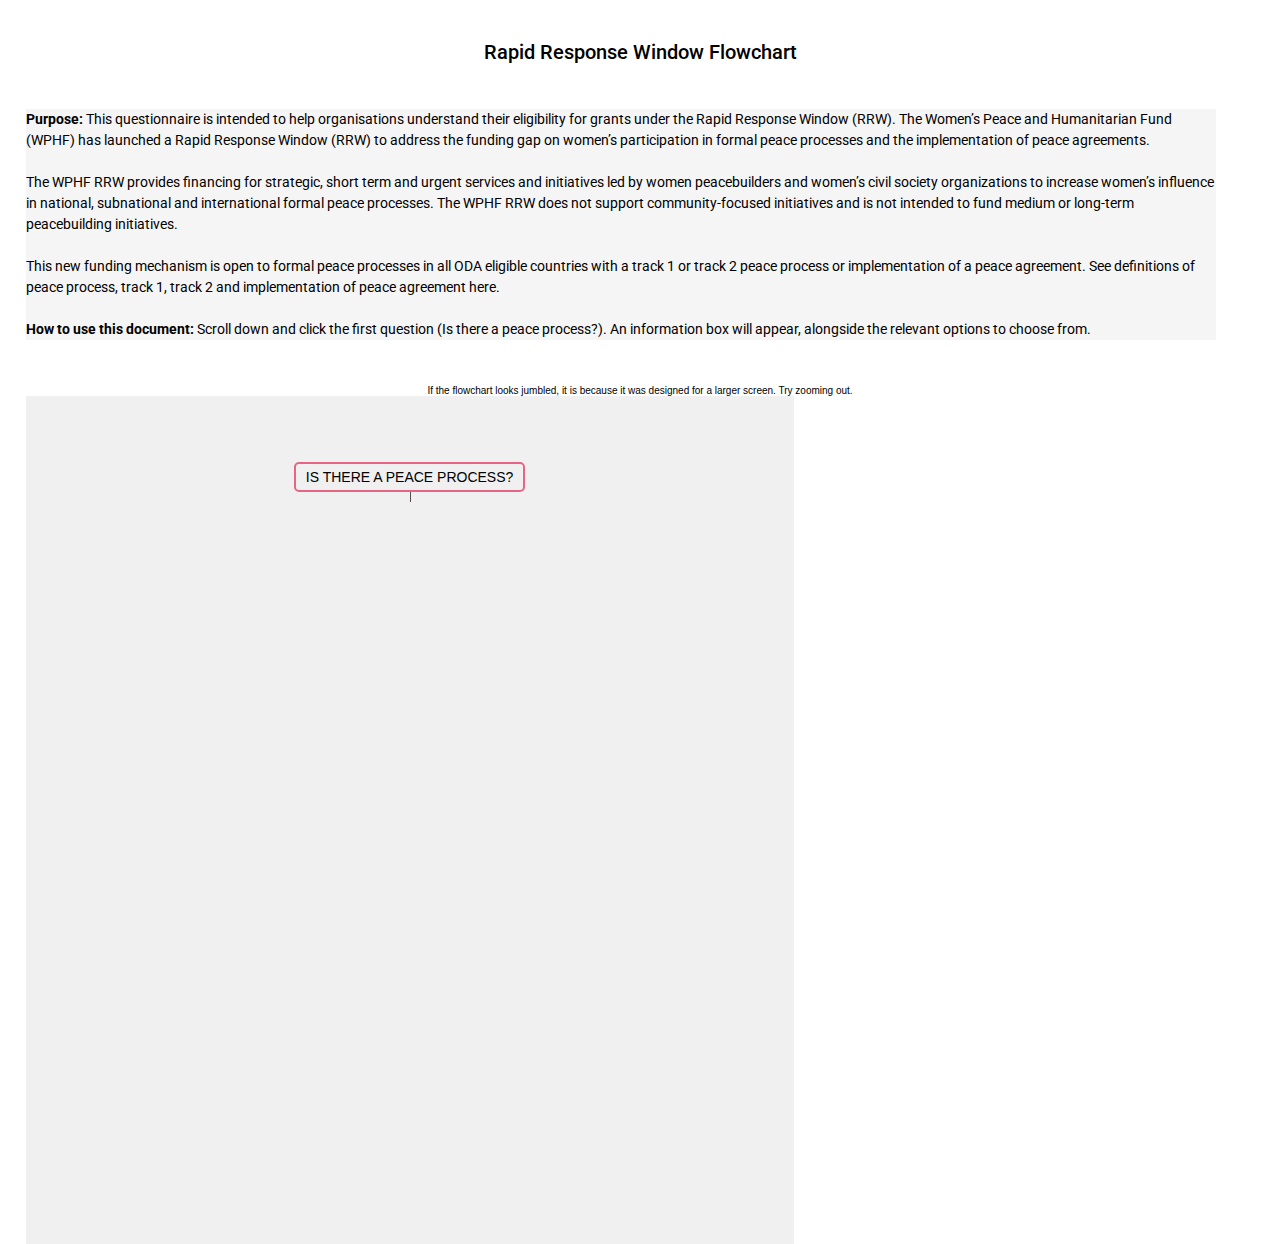
==== commit 9f3fcf7f: "fixed titles" ====
--- a/docs/index.html
+++ b/docs/index.html
@@ -4,8 +4,8 @@
     <meta charset="UTF-8">
     <meta name="viewport" content="width=device-width, initial-scale=1.0">
     <link rel="stylesheet" href="https://fonts.googleapis.com/css2?family=Roboto:wght@300;400;500;700;900&display=swap">
-    <link rel="stylesheet" type="text/css" href="RRW2.css"> <!-- Assuming "styles.css" is in the same directory -->
-    <script src="RRW2.js"></script>
+    <link rel="stylesheet" type="text/css" href="RRW.css"> <!-- Assuming "styles.css" is in the same directory -->
+    <script src="RRW.js"></script>
     <title>Title</title>
     <style>
         body {
--- a/docs/RRW.css
+++ b/docs/RRW.css
@@ -0,0 +1,334 @@
+*,
+*:before,
+*:after {
+    -webkit-box-sizing: border-box;
+    -moz-box-sizing: border-box;
+    box-sizing: border-box;
+}
+
+* {
+    position: relative;
+    margin: 0;
+    padding: 0;
+
+    border: 0 none;
+
+    -webkit-transition: all ease .4s;
+    -moz-transition: all ease .4s;
+    transition: all ease .4s;
+}
+
+html,
+body {
+    width: 100%;
+    height: 100%;
+
+    /*background: RGBA(0, 58, 97, 1);*/
+
+    font-family: 'Fjalla One', sans-serif;
+    font-size: 12px;
+}
+
+/* Cards paragraph style */
+.cards-paragraph-style {
+    font-size: 14px;
+    color: black
+}
+
+/*h1 {*/
+/*    padding-top: 40px;*/
+
+/*    color: #000000;*/
+/*    text-align: center;*/
+/*    font-size: 1.8rem;*/
+
+/*    text-shadow: rgba(0,0,0,0.6) 1px 0, rgba(0,0,0,0.6) 1px 0, rgba(0,0,0,0.6) 0 1px, rgba(0,0,0,0.6) 0 1px;*/
+/*}*/
+
+.expandable-section {
+    cursor: pointer;
+}
+
+.expandable-content {
+    display: none;
+}
+
+h1 {
+    padding-top: 40px;
+    font-family: 'Roboto', sans-serif;
+    font-weight: 500; /* You can specify different font weights as needed */
+    color: #000000;
+    font-size: 20px;
+}
+h2 {
+    font-family: 'Roboto', sans-serif;
+    font-weight: 300; /* You can specify different font weights as needed */
+    color: #000000;
+    font-size: 16px;
+}
+h3 {
+    display: block;
+    font-family: 'Roboto', sans-serif;
+    font-weight: 300; /* You can specify different font weights as needed */
+    color: #000000;
+    font-size: 14px;
+}
+p {
+    font-family: 'Roboto', sans-serif;
+    font-weight: 400;
+    color: #000000;
+}
+
+.left-aligned-text {
+    display : inline-block;
+    text-align: left; /* Left-align the content inside this wrapper */
+    font-size: 14px;
+}
+
+.right-aligned-text {
+    display : block;
+    text-align: left; /* Left-align the content inside this wrapper */
+    font-size: 10px;
+}
+
+.expandable-section {
+    cursor: pointer;
+    display: block;
+}
+
+.expandable-content {
+    display: none;
+}
+
+
+/*.transparent-50 {*/
+/*    opacity: 100;*/
+/*}*/
+/*.transparent-0 {*/
+/*    opacity: 0;*/
+/*}*/
+
+
+.container {
+    display: flex;
+    flex-direction: column; /* Ensure elements are stacked vertically */
+    align-items: center; /* Center content horizontally */
+}
+
+.preamblecontainer{
+    margin: 5vh 5vw 5vh 2vw; /* Margin values (top right bottom left) as percentages */
+    flex : 1 ;
+    /*width: 97.5vw; */
+    /*height: 97.5vw;*/
+    background-color: whitesmoke;
+    display: flex; /* Use flexbox */
+    justify-content: center; /* Center content horizontally */
+    align-items: center; /* Center content vertically */
+    text-align: left; /* Center text horizontally */
+    line-height: 1.5; /* Increase line spacing to 1.5 times the font size */
+}
+
+
+
+.toprectanglecard {
+    background-color: whitesmoke;
+    border: 2px solid #E76485; /* Border properties */
+    padding: 10px; /* Optional padding for spacing */
+    border-radius: 15px; /* Adjust the value to control the roundness of the corners */
+    margin-bottom: 40px; /* Adjust the margin value to control the gap between stacked elements */
+    /* This code is for the animated appearance of the hidden text elements*/
+    /*display : none;*/
+    opacity: 0;
+    transition: opacity 0.3s ease-in-out;
+
+}
+
+.rectanglecard {
+    /*width: 30vw; !* Set the width and height to make it a circle *!*/
+    /*height: 7.5vw;*/
+    /*width: 400px; !* Set the width and height to make it a circle *!*/
+    /*height: 100px;*/
+    /*position: absolute;*/
+    background-color: whitesmoke;
+    border: 2px solid #E76485; /* Border properties */
+    padding: 10px; /* Optional padding for spacing */
+    border-radius: 15px; /* Adjust the value to control the roundness of the corners */
+    margin-bottom: 40px; /* Adjust the margin value to control the gap between stacked elements */
+    display: none;
+
+    /* This code is for the animated appearance of the hidden text elements*/
+    /*display : none;*/
+    opacity: 0;
+    transition: opacity 0.3s ease-in-out;
+
+    /*top: 0; !* Initial top position *!*/
+    /*left: 100%; !* Start off-screen to the right *!*/
+    /*opacity: 0; !* Initially hidden *!*/
+    /*transition: left 0.3s ease, opacity 0.3s ease;*/
+
+    /*padding: 20px; !* Adjust the padding as needed *!*/
+    /*margin: 0; !* Reset margin to zero *!*/
+    /*display: flex; !* Use flexbox *!*/
+
+    /*!*justify-content: center; !* Center content horizontally *!*!*/
+    /*!*align-items: center; !* Center content vertically *!*!*/
+    /*border: 2px solid #E76485; !* Add border color and width *!*/
+}
+
+ /*Stuff from my old file ends here. Stuff from https://codepen.io/joellesenne/pen/KKzVMW starts below*/
+
+.split-container{
+    display: flex;
+    align-items: stretch;
+    max-width: 100vw;
+    overflow: auto; /* Enable scrolling if content overflows */
+}
+
+.hidden-text-container {
+    margin: 5vh 5vw 0vh 2vw; /* Margin values (top right bottom left) as percentages */
+    flex: 1; /* Takes up 50% of the container width */
+    padding: 0px; /* Add some padding for spacing */
+    background-color: #ffffff; /* Optional background color */
+    text-align: center; /* Center text horizontally */
+    display: flex;
+    flex-direction: column;
+    align-items: flex-start;
+    max-width: 40vw;
+    /*overflow: auto; !* Enable horizontal scrolling if needed *!*/
+}
+
+.nav-container {
+    margin: 0vh 1vw 0vh 2vw; /* Margin values (top right bottom left) as percentages */
+    flex: 1; /* Takes up 50% of the container width */
+    padding: 5px; /* Add some padding for spacing */
+    background-color: #f0f0f0; /* Optional background color */
+    /*align-items: center; !* Center content vertically *!*/
+    display: flex;
+
+    /*overflow: auto; !* Enable scrolling if content overflows *!*/
+    max-width: 60vw;
+}
+
+.nav {
+    margin: 1px auto; /* This seems to affect the position of the entire flowchart on the screen */
+    width: 80vw;
+    min-height: auto;
+    display: flex;
+    justify-content: center ; /* Center content horizontally */
+}
+
+.nav ul {
+    position: relative;
+    padding-top: 60px; /* This affects the vertical distribution of the flowchart */
+}
+
+.nav li {
+    position: relative;
+    padding: 20px 3px 10px 3px; /* This affects the horizontal distribution of the flowchart */
+    /*padding: 20px 3px 0 3px;*/
+    float: left;
+    display: inline-block;
+    text-align: center;
+    list-style-type: none;
+}
+
+.nav li::before, .nav li::after{
+    content: '';
+    position: absolute;
+    top: 0;
+    right: 50%;
+    width: 50%;
+    height: 15px; /* This seems to alter the size of the bit that connects after the bend in the flowchart to the top of the next bubble */
+    border-top: 1px solid #564e4f;
+}
+
+.nav li::after{
+    left: 50%;
+    right: auto;
+
+    border-left: 1px solid #564e4f;
+}
+
+.nav li:only-child::after, .nav li:only-child::before {
+    content: '';
+    display: none;
+}
+
+.nav li:only-child{ padding-top: 0;}
+.nav li:first-child::before, .nav li:last-child::after{
+    border: 0 none;
+}
+
+.nav li:last-child::before{
+    border-right: 1px solid #564e4f;
+    border-radius: 0 5px 0 0;
+}
+
+.nav li:first-child::after{
+    border-radius: 5px 0 0 0;
+}
+.nav ul ul::before{
+    content: '';
+    position: absolute; top: 0; left: 50%;
+    border-left: 1px solid #564e4f;
+    width: 0;
+    height: 10px; /* this changes the straight line between elements */
+}
+
+.nav li a{
+    display: inline-block;
+    padding: 5px 10px;
+
+    border-radius: 5px;
+    /*border: 1px solid #cccccc;*/
+    border: 2px solid #E76485; /* Add border color and width */
+
+    outline: 2px solid #f0f0f0;     /* Add an outline for the second border */
+    outline-offset: 2px;     /* Increase the gap between outline and border */
+
+    text-decoration: none;
+    text-transform: uppercase;
+    color: #000000;
+    font-family: arial, verdana, tahoma;
+    font-size: 14px;
+}
+
+/* Default transparency for second-tier li elements */
+.nav ul li ul li {
+    /*display : none;*/
+    opacity: 0;
+    transition: opacity 0.3s ease-in-out;
+}
+
+.nav ul li ul li ul li {
+    /*display : none;*/
+    opacity: 0;
+    transition: opacity 0.3s ease-in-out;
+}
+
+/*.nav ul li ul li ul li.display {*/
+/*    display : block;*/
+/*}*/
+
+/* Add a class to control transparency */
+.nav ul li ul li.transparent {
+    opacity: 1;
+}
+
+.rectanglecard.transparent {
+    opacity: 1;
+}
+
+/*.nav li a:hover, .nav li a:hover+ul li a {*/
+/*    color: #000;*/
+/*    background: #c8e4f8;*/
+/*    border: 1px solid #94a0b4;*/
+/*}*/
+
+/*.nav li a:hover+ul li::after,*/
+/*.nav li a:hover+ul li::before,*/
+/*.nav li a:hover+ul::before,*/
+/*.nav li a:hover+ul ul::before{*/
+/*    content: '';*/
+/*    border-color: #d400ff;*/
+/*}*/